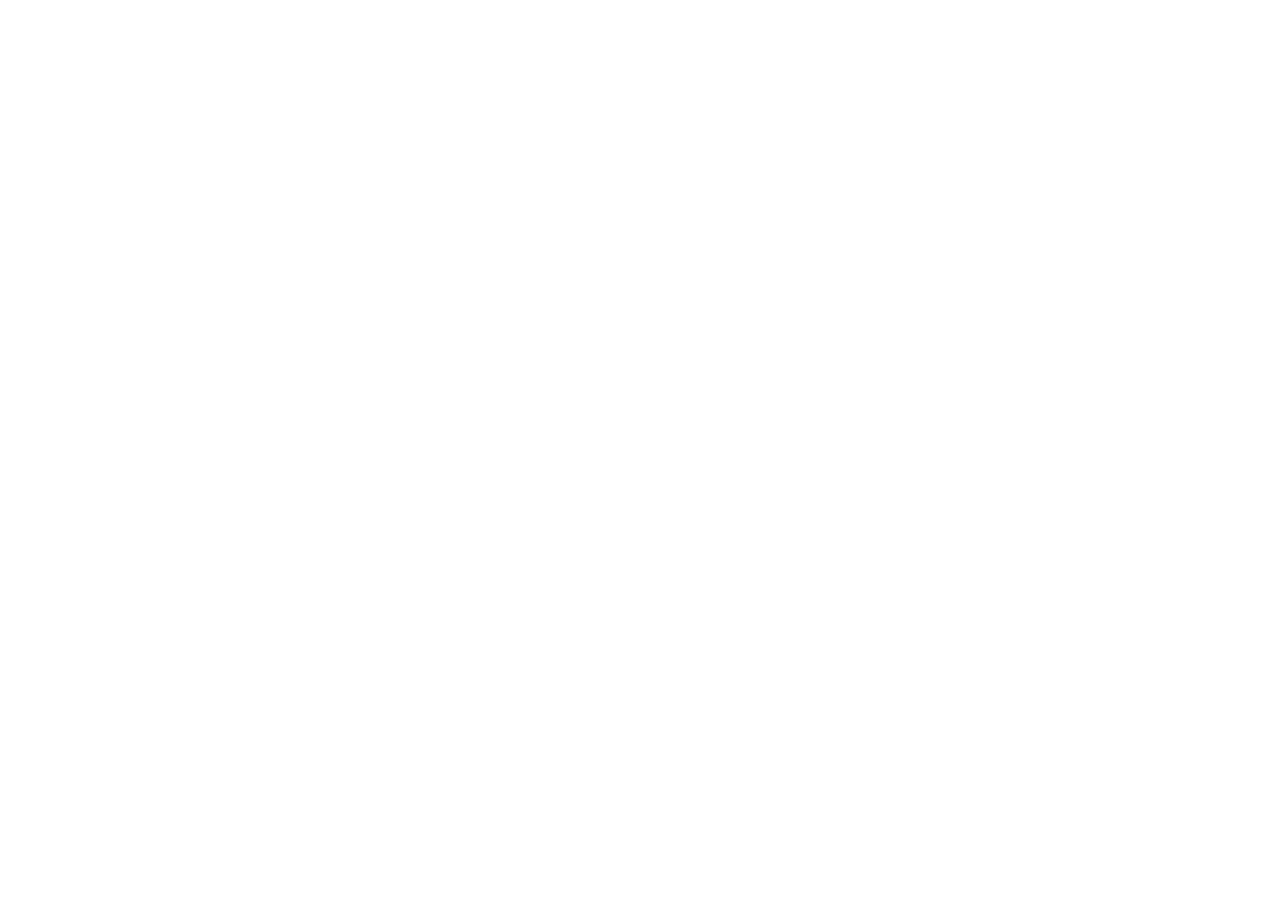
==== Ingenieria-web-E-commerse/index.html @ 10b9cc05 "Carpeta del proyecto" ====
<!DOCTYPE html>
<html lang="es">
<head>
    <meta charset="utf-8">
    <meta http-equiv="X-UA-Compatible" content="IE=edge">
    <meta name="viewport" content="width=device-width, initial-scale=1">
    <title>TiendaOnline</title>
    <!-- Iconos de Bootstrap -->
    <link rel="stylesheet" href="https://cdn.jsdelivr.net/npm/bootstrap-icons@1.9.1/font/bootstrap-icons.css">
    <link rel="stylesheet" href="styles.css"   
</head>
<body>
    
    <script src="app.js"></script>
</html>
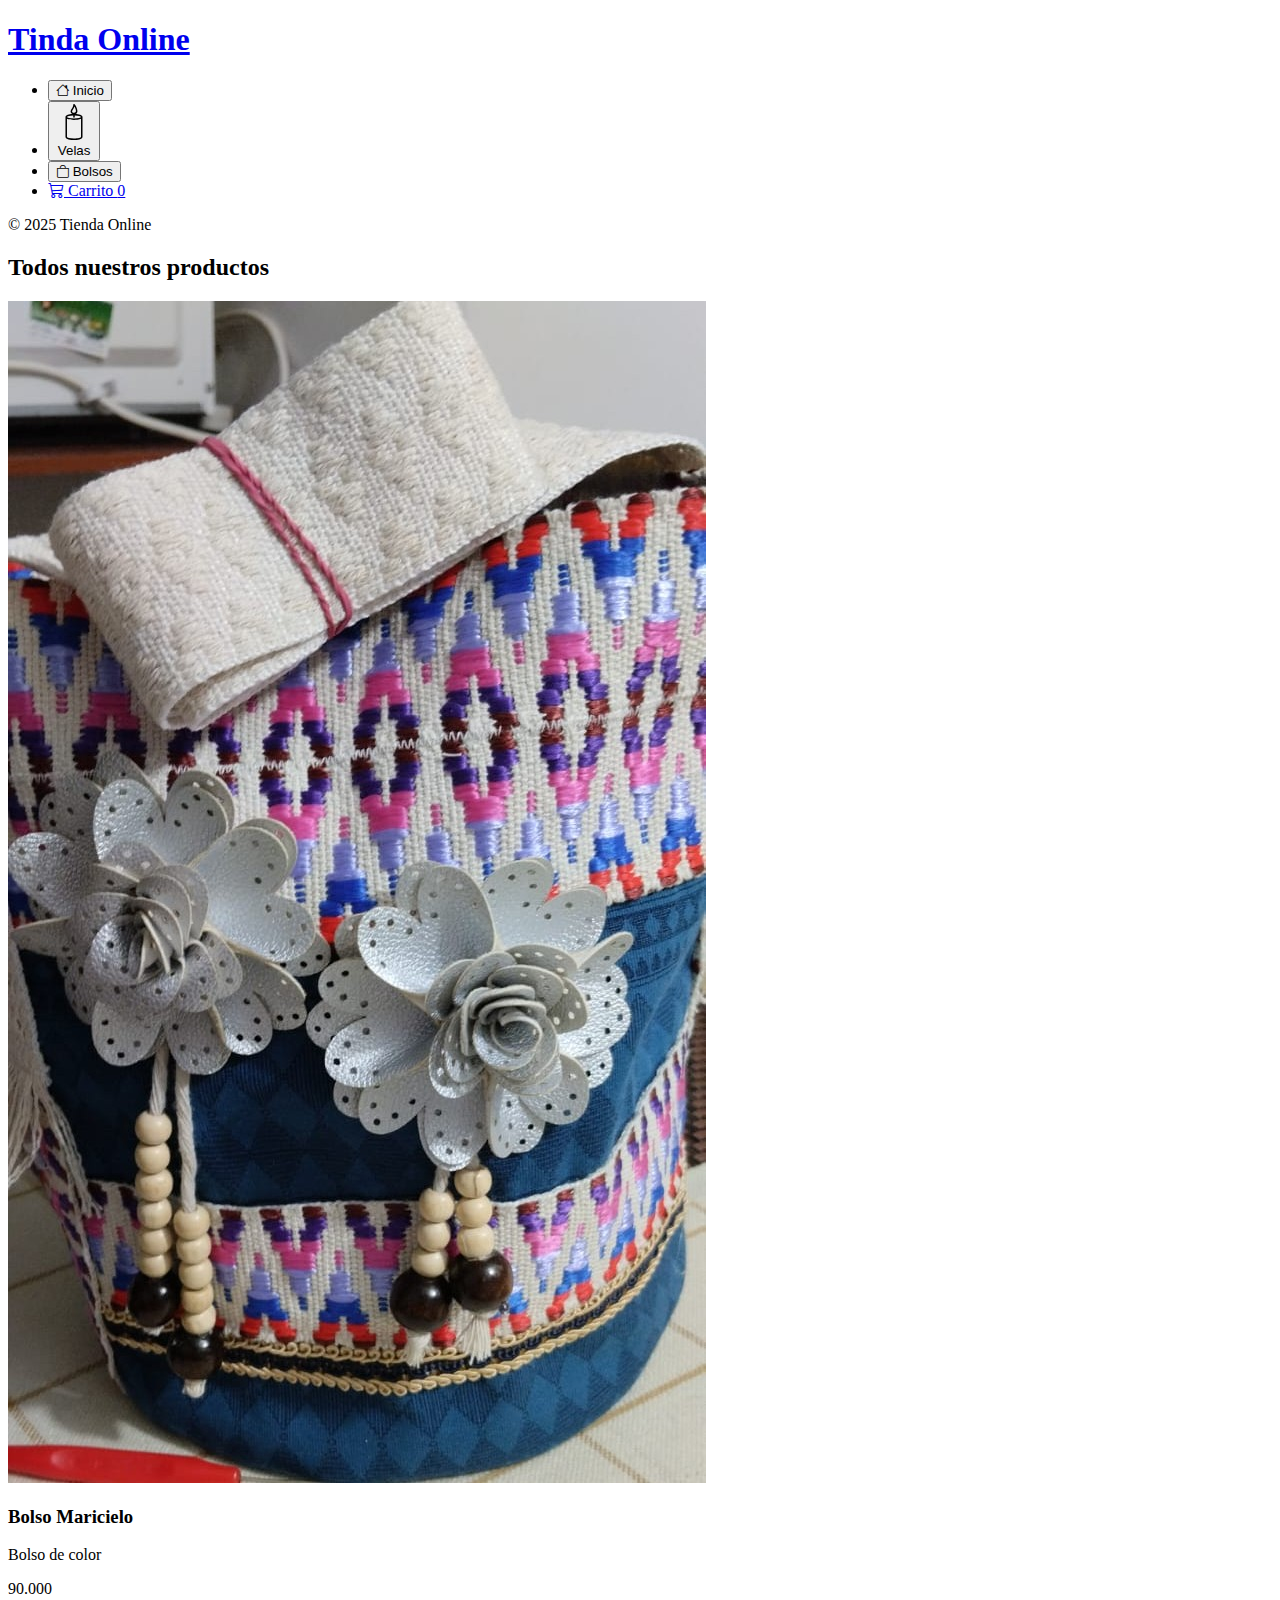
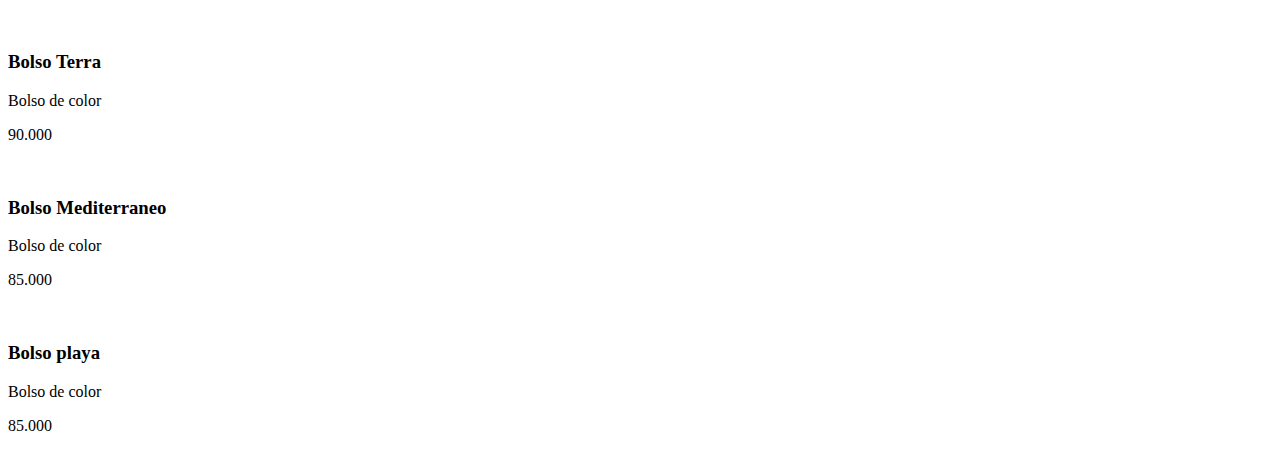
==== commit 0137a89e: "Add files via upload" ====
--- a/Ingenieria-web-E-commerse/index.html
+++ b/Ingenieria-web-E-commerse/index.html
@@ -4,12 +4,74 @@
     <meta charset="utf-8">
     <meta http-equiv="X-UA-Compatible" content="IE=edge">
     <meta name="viewport" content="width=device-width, initial-scale=1">
-    <title>TiendaOnline</title>
+    <title>Tienda Online</title>
     <!-- Iconos de Bootstrap -->
     <link rel="stylesheet" href="https://cdn.jsdelivr.net/npm/bootstrap-icons@1.9.1/font/bootstrap-icons.css">
     <link rel="stylesheet" href="styles.css"   
 </head>
 <body>
-    
-    <script src="app.js"></script>
+    <div class="wrapper">
+        <aside class="sidebar"> 
+            <header class="header">
+                <h1 class="logo"><a href="index.html">Tinda Online</a></h1>
+                <nav class="menu">
+                    <ul>
+                        <li><button class="botton-categorias active"><i class="bi bi-house"></i> Inicio</button></li>
+                        <li><button class="botton-categorias"><img src="Img/vela.svg" class="icon-vela" title="Vela"> Velas</button></li>
+                        <li><button class="botton-categorias"><i class="bi bi-bag"></i> Bolsos</button></li>
+                        <li><a class="botton-carro" href="compras.html"><i class="bi bi-cart3"></i> Carrito <span> 0</span></a></li>
+                    </ul>
+                    <footer class="footer">
+                        <p>© 2025 Tienda Online</p>
+                    </footer>
+            </header>
+        </aside>
+        <main>
+            <h2>Todos nuestros productos</h2>
+            <div class="productos-main">
+                <div class="producto">
+                    <img src="Img/Bolso 1.jpg" alt="">
+                    <div class="producto-info">
+                        <h3 class="producto-titulo">Bolso Maricielo</h3>
+                        <p class="producto-descripcion">Bolso de color</p>
+                        <p class="producto-precio">90.000</p>
+                    </div>
+                </div>
+            </div>
+            <div class="productos-main">
+                <div class="producto">
+                    <img src="Img/Bolso 2.jpg" alt="">
+                    <div class="producto-info">
+                        <h3 class="producto-titulo">Bolso Terra</h3>
+                        <p class="producto-descripcion">Bolso de color</p>
+                        <p class="producto-precio">90.000</p>
+                    </div>
+                </div>
+            </div>
+        </main>
+            </div>
+            <div class="productos-main">
+                <div class="producto">
+                    <img src="Img/Bolso 3.jpg" alt="">
+                    <div class="producto-info">
+                        <h3 class="producto-titulo">Bolso Mediterraneo</h3>
+                        <p class="producto-descripcion">Bolso de color</p>
+                        <p class="producto-precio">85.000</p>
+                    </div>
+                </div>
+            </div>
+            <div class="productos-main">
+                <div class="producto">
+                    <img src="Img/Bolso 4.jpg" alt="">
+                    <div class="producto-info">
+                        <h3 class="producto-titulo">Bolso playa</h3>
+                        <p class="producto-descripcion">Bolso de color</p>
+                        <p class="producto-precio">85.000</p>
+                    </div>
+                </div>
+            </div>
+        </main>
+    </div>
+</body>
+<script src="app.js"></script>
 </html>
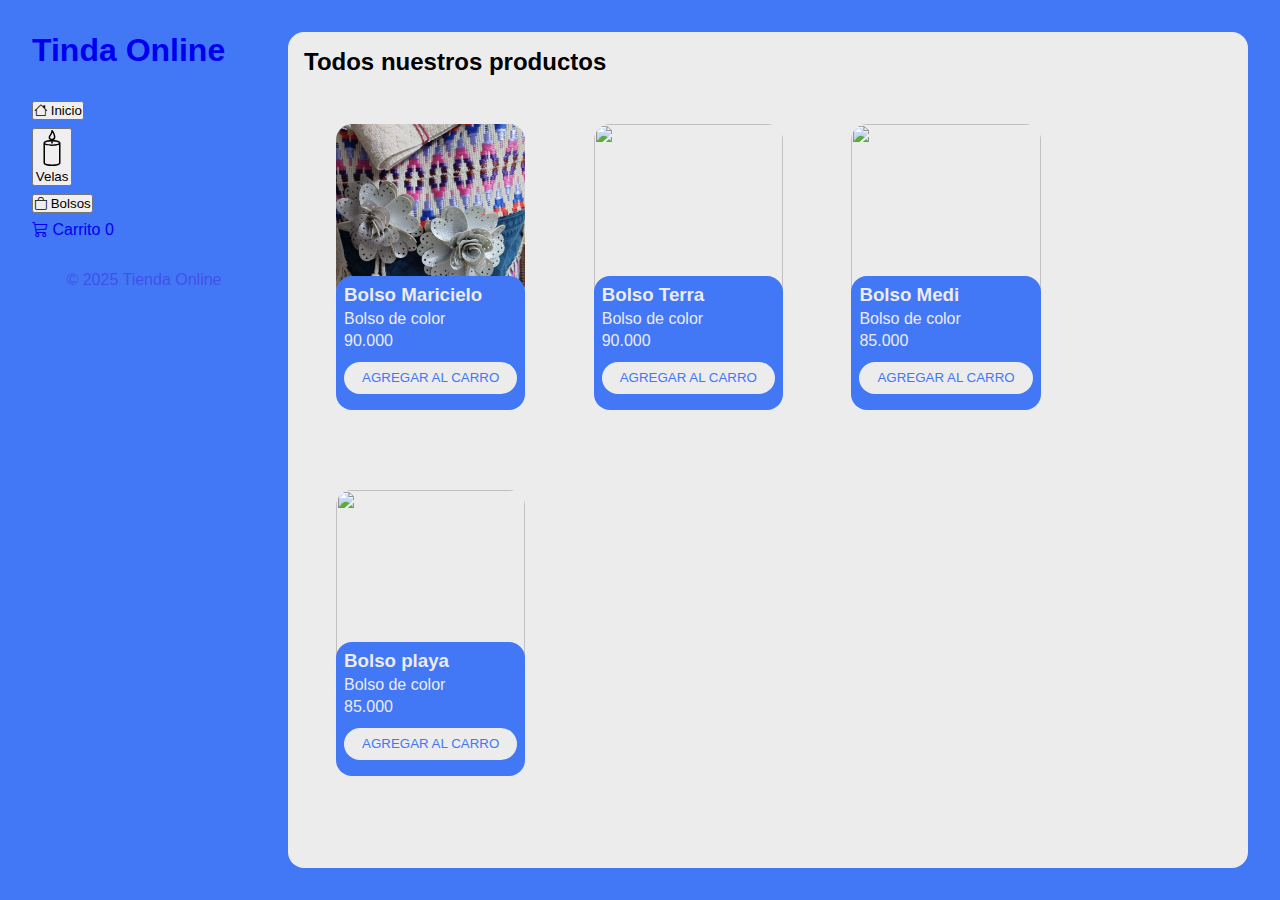
==== commit 6bef150d: "Add files via upload" ====
--- a/Ingenieria-web-E-commerse/index.html
+++ b/Ingenieria-web-E-commerse/index.html
@@ -15,7 +15,7 @@
             <header class="header">
                 <h1 class="logo"><a href="index.html">Tinda Online</a></h1>
                 <nav class="menu">
-                    <ul>
+                    <ul class="menu-list">
                         <li><button class="botton-categorias active"><i class="bi bi-house"></i> Inicio</button></li>
                         <li><button class="botton-categorias"><img src="Img/vela.svg" class="icon-vela" title="Vela"> Velas</button></li>
                         <li><button class="botton-categorias"><i class="bi bi-bag"></i> Bolsos</button></li>
@@ -30,43 +30,45 @@
             <h2>Todos nuestros productos</h2>
             <div class="productos-main">
                 <div class="producto">
-                    <img src="Img/Bolso 1.jpg" alt="">
+                    <img class="producto-img" src="Img/Bolso 1.jpg" alt="">
                     <div class="producto-info">
                         <h3 class="producto-titulo">Bolso Maricielo</h3>
                         <p class="producto-descripcion">Bolso de color</p>
                         <p class="producto-precio">90.000</p>
+                        <button class="botton-agregar-carro">Agregar al carro</button>
                     </div>
                 </div>
             </div>
             <div class="productos-main">
                 <div class="producto">
-                    <img src="Img/Bolso 2.jpg" alt="">
+                    <img class="producto-img" src="Img/Bolso 2.jpg" alt="">
                     <div class="producto-info">
                         <h3 class="producto-titulo">Bolso Terra</h3>
                         <p class="producto-descripcion">Bolso de color</p>
                         <p class="producto-precio">90.000</p>
-                    </div>
-                </div>
-            </div>
-        </main>
-            </div>
-            <div class="productos-main">
-                <div class="producto">
-                    <img src="Img/Bolso 3.jpg" alt="">
-                    <div class="producto-info">
-                        <h3 class="producto-titulo">Bolso Mediterraneo</h3>
-                        <p class="producto-descripcion">Bolso de color</p>
-                        <p class="producto-precio">85.000</p>
+                        <button class="botton-agregar-carro">Agregar al carro</button>
                     </div>
                 </div>
             </div>
             <div class="productos-main">
                 <div class="producto">
-                    <img src="Img/Bolso 4.jpg" alt="">
+                    <img class="producto-img" src="Img/Bolso 3.jpg" alt="">
+                    <div class="producto-info">
+                        <h3 class="producto-titulo">Bolso Medi</h3>
+                        <p class="producto-descripcion">Bolso de color</p>
+                        <p class="producto-precio">85.000</p>
+                        <button class="botton-agregar-carro">Agregar al carro</button>
+                    </div>
+                </div>
+            </div>
+            <div class="productos-main">
+                <div class="producto">
+                    <img class="producto-img" src="Img/Bolso 4.jpg" alt="">
                     <div class="producto-info">
                         <h3 class="producto-titulo">Bolso playa</h3>
                         <p class="producto-descripcion">Bolso de color</p>
                         <p class="producto-precio">85.000</p>
+                        <button class="botton-agregar-carro">Agregar al carro</button> 
                     </div>
                 </div>
             </div>
--- a/Ingenieria-web-E-commerse/styles.css
+++ b/Ingenieria-web-E-commerse/styles.css
@@ -0,0 +1,112 @@
+:root {
+    --clr-main: #4278F5;
+    --clr-main-dark: #413ee4b2;
+    --clr-main-light: #78C5F5;
+    --clr-white: #ececec;
+    --clr-gray: #e2e2e2;
+    --clr-red: #961818;
+}
+
+* {
+    margin: 0;
+    padding: 0;
+    box-sizing: border-box;
+    font-family: 'Tahoma', sans-serif;
+}
+
+h1, h2, h3, h4, h5, h6, p, a, input, textarea {
+    margin: 0;
+}
+
+ul {
+    list-style-type: none;
+}
+
+a {
+    text-decoration: none;
+}
+.wrapper {
+    display: grid;
+    grid-template-columns: 1fr 4fr;
+    background-color: var(--clr-main);
+}
+aside {
+    padding: 2rem;
+    padding-right: 0;
+    color: var(--clr-white);
+    position: sticky;
+    top: 0;
+    height: 100vh;
+    display: flex;
+    flex-direction: column;
+    justify-content: space-between;
+}
+.menu-list {
+    display: flex;
+    flex-direction: column;
+    gap: .5rem;
+}
+.logo {
+    font-size: 2rem;
+    font-weight: 700;
+    margin-bottom: 2rem;
+    color: var(--clr-gray)
+}
+.footer {
+    font-size: 1rem;
+    text-align: center;
+    margin-top: 2rem;
+    color: var(--clr-main-dark);
+}
+main {
+    padding: 1rem;
+    border-radius: 1rem;
+    background-color: var(--clr-white);
+    margin-left: 0;
+    margin: 2rem;
+}
+.productos-main {
+    display: grid inline-block;
+    grid-template-columns: repeat(4, 2fr);
+    display: inline-block;
+    gap: 1rem;
+    padding: 2rem;
+    align-items: auto;
+}
+.producto-img {
+    width: 100%;
+    height: 180px;
+    object-fit: cover;
+    border-radius: 1rem;
+    margin-top: 1rem;
+}
+.producto-info {
+    background-color: var(--clr-main);
+    color: var(--clr-white);
+    padding: .5rem;
+    border-radius: 1rem;
+    margin-top: -2rem;
+    position: relative;
+    display: flex;
+    flex-direction: column;
+    gap: .25rem;
+}
+.botton-agregar-carro {
+    display: flex;
+    border: 2px solid var(--clr-white);
+    margin: 0.5rem 0;
+    padding: 0.4rem 1rem;
+    border-radius: 1rem;
+    background-color: var(--clr-white);
+    color: var(--clr-main);
+    text-align: center;
+    text-transform: uppercase;
+    justify-content: space-between;
+    align-items: center;
+    cursor: pointer;
+    transition: background-color 0.3s, color 0.3s;
+}
+.botton-agregar-carro:hover {
+    background-color: var(--clr-main-dark);
+    color: var(--clr-white);
+}
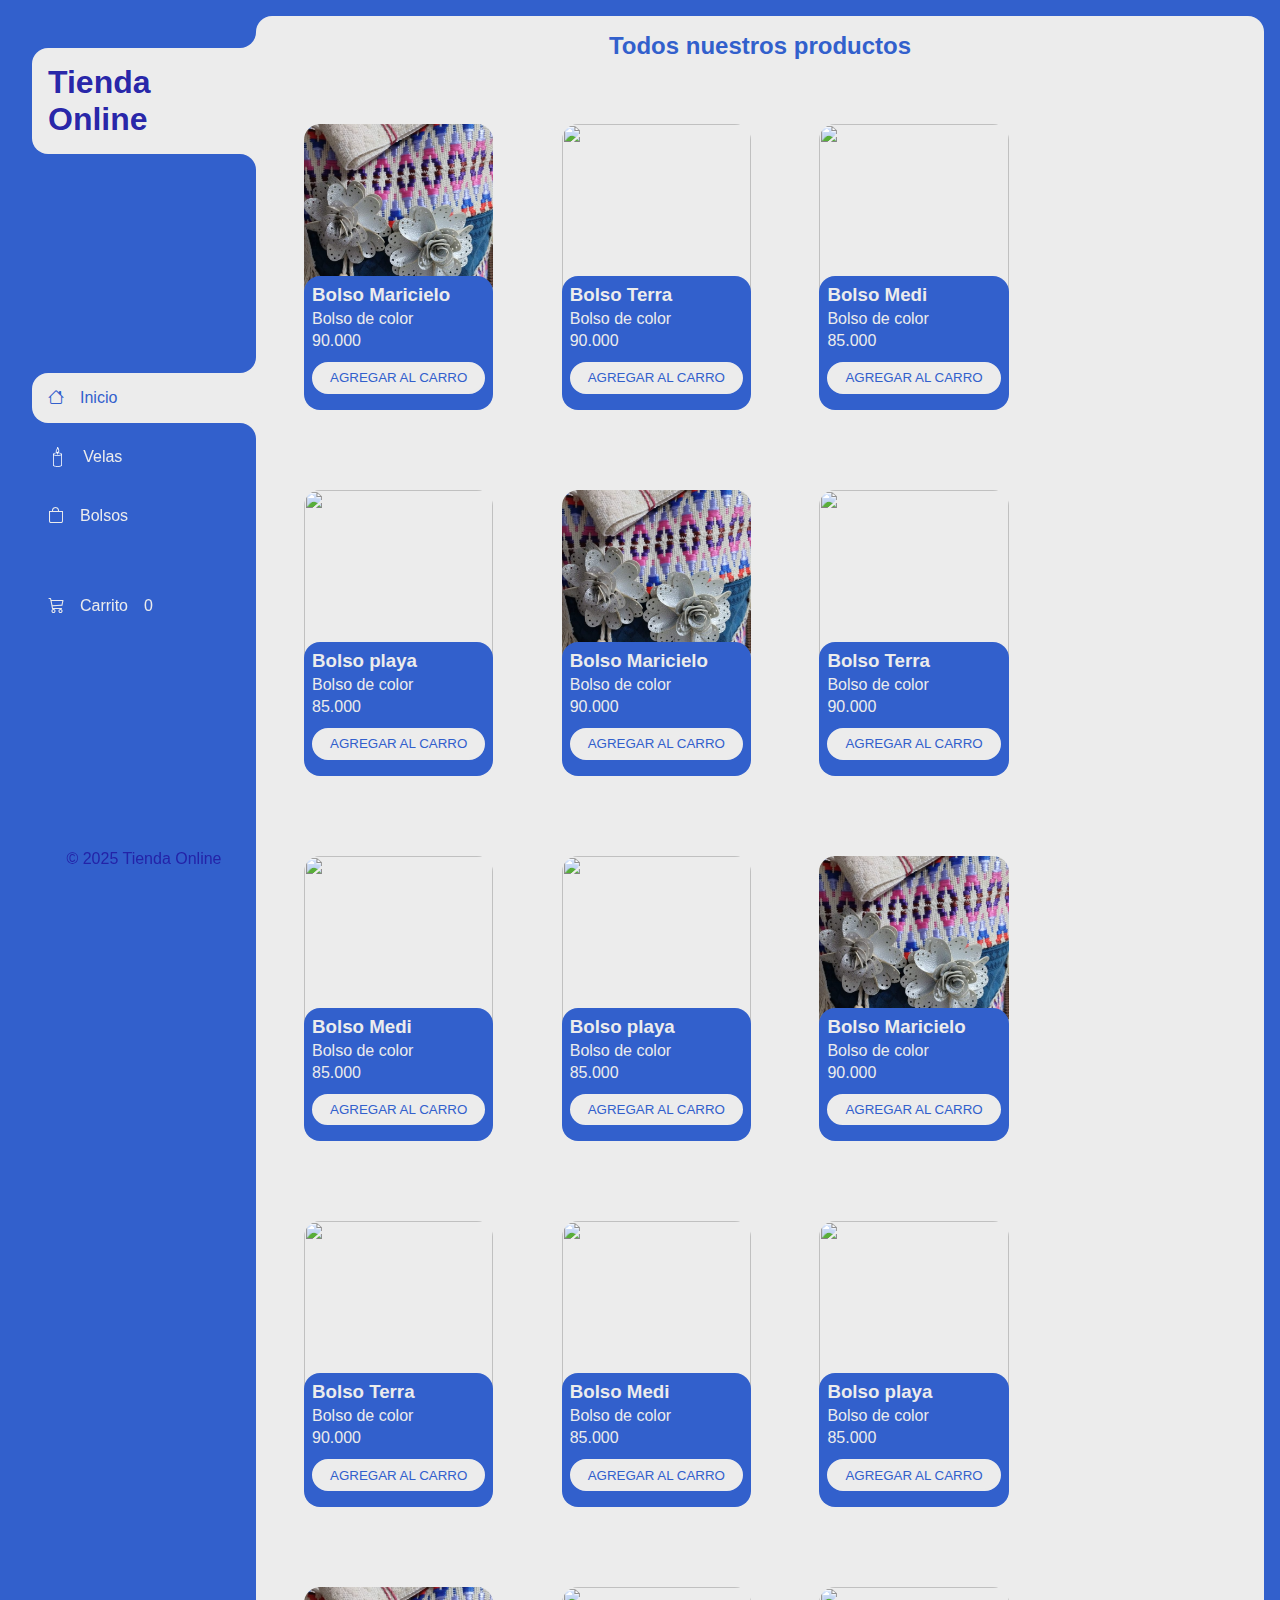
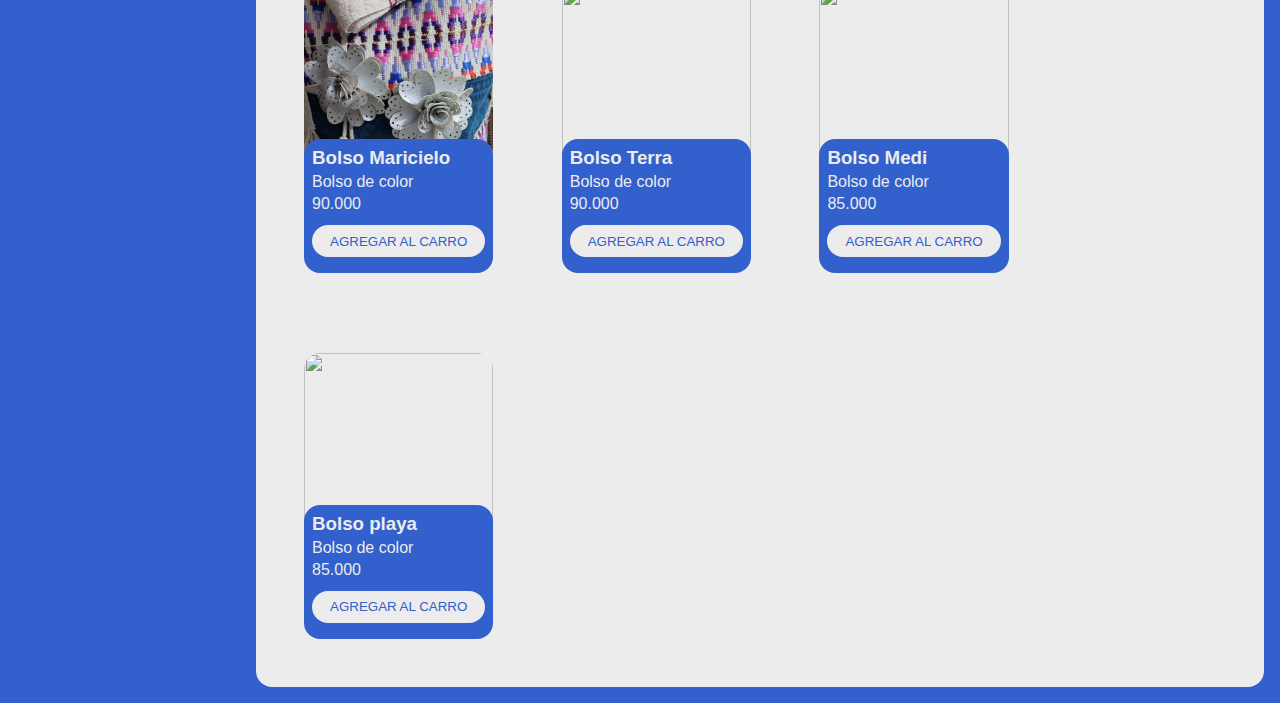
==== commit db7af118: "se realizaron cambios y ajustes en la estructura css "styles.css"" ====
--- a/Ingenieria-web-E-commerse/index.html
+++ b/Ingenieria-web-E-commerse/index.html
@@ -7,71 +7,205 @@
     <title>Tienda Online</title>
     <!-- Iconos de Bootstrap -->
     <link rel="stylesheet" href="https://cdn.jsdelivr.net/npm/bootstrap-icons@1.9.1/font/bootstrap-icons.css">
-    <link rel="stylesheet" href="styles.css"   
+    <link rel="stylesheet" href="styles.css">
 </head>
 <body>
     <div class="wrapper">
         <aside class="sidebar"> 
             <header class="header">
-                <h1 class="logo"><a href="index.html">Tinda Online</a></h1>
-                <nav class="menu">
-                    <ul class="menu-list">
-                        <li><button class="botton-categorias active"><i class="bi bi-house"></i> Inicio</button></li>
-                        <li><button class="botton-categorias"><img src="Img/vela.svg" class="icon-vela" title="Vela"> Velas</button></li>
-                        <li><button class="botton-categorias"><i class="bi bi-bag"></i> Bolsos</button></li>
-                        <li><a class="botton-carro" href="compras.html"><i class="bi bi-cart3"></i> Carrito <span> 0</span></a></li>
-                    </ul>
-                    <footer class="footer">
-                        <p>© 2025 Tienda Online</p>
-                    </footer>
+                <h1 class="logo"><a href="index.html">Tienda Online</a></h1>
             </header>
+            <nav class="menu">
+                <ul class="menu-list">
+                    <li><button class="boton-menu boton-categorias active"><i class="bi bi-house"></i> Inicio</button></li>
+                    <li><button class="boton-menu boton-categorias vela"><img src="Img/vela.svg" class="icon-vela" title="Vela"> Velas</button></li>
+                    <li><button class="boton-menu boton-categorias"><i class="bi bi-bag"></i> Bolsos</button></li>
+                    <li><a class="boton-menu boton-carro" href="compras.html"><i class="bi bi-cart3"></i> Carrito <span> 0</span></a></li>
+                </ul>
+            </nav>
+            <footer class="footer">
+                <p>© 2025 Tienda Online</p>
+            </footer>
         </aside>
         <main>
-            <h2>Todos nuestros productos</h2>
-            <div class="productos-main">
-                <div class="producto">
-                    <img class="producto-img" src="Img/Bolso 1.jpg" alt="">
-                    <div class="producto-info">
-                        <h3 class="producto-titulo">Bolso Maricielo</h3>
-                        <p class="producto-descripcion">Bolso de color</p>
-                        <p class="producto-precio">90.000</p>
-                        <button class="botton-agregar-carro">Agregar al carro</button>
-                    </div>
-                </div>
-            </div>
-            <div class="productos-main">
-                <div class="producto">
-                    <img class="producto-img" src="Img/Bolso 2.jpg" alt="">
-                    <div class="producto-info">
-                        <h3 class="producto-titulo">Bolso Terra</h3>
-                        <p class="producto-descripcion">Bolso de color</p>
-                        <p class="producto-precio">90.000</p>
-                        <button class="botton-agregar-carro">Agregar al carro</button>
-                    </div>
-                </div>
-            </div>
-            <div class="productos-main">
-                <div class="producto">
-                    <img class="producto-img" src="Img/Bolso 3.jpg" alt="">
-                    <div class="producto-info">
-                        <h3 class="producto-titulo">Bolso Medi</h3>
-                        <p class="producto-descripcion">Bolso de color</p>
-                        <p class="producto-precio">85.000</p>
-                        <button class="botton-agregar-carro">Agregar al carro</button>
-                    </div>
-                </div>
-            </div>
-            <div class="productos-main">
-                <div class="producto">
-                    <img class="producto-img" src="Img/Bolso 4.jpg" alt="">
-                    <div class="producto-info">
-                        <h3 class="producto-titulo">Bolso playa</h3>
-                        <p class="producto-descripcion">Bolso de color</p>
-                        <p class="producto-precio">85.000</p>
-                        <button class="botton-agregar-carro">Agregar al carro</button> 
-                    </div>
-                </div>
-            </div>
+            <h2 class="titulo-main">Todos nuestros productos</h2>
+            <div class="productos-main">
+                <div class="producto">
+                    <img class="producto-img" src="Img/Bolso 1.jpg" alt="imagen de bolso">
+                    <div class="producto-info">
+                        <h3 class="producto-titulo">Bolso Maricielo</h3>
+                        <p class="producto-descripcion">Bolso de color</p>
+                        <p class="producto-precio">90.000</p>
+                        <button class="boton-agregar-carro">Agregar al carro</button>
+                    </div>
+                </div>
+            </div>
+            <div class="productos-main">
+                <div class="producto">
+                    <img class="producto-img" src="Img/Bolso 2.jpg" alt="">
+                    <div class="producto-info">
+                        <h3 class="producto-titulo">Bolso Terra</h3>
+                        <p class="producto-descripcion">Bolso de color</p>
+                        <p class="producto-precio">90.000</p>
+                        <button class="boton-agregar-carro">Agregar al carro</button>
+                    </div>
+                </div>
+            </div>
+            <div class="productos-main">
+                <div class="producto">
+                    <img class="producto-img" src="Img/Bolso 3.jpg" alt="">
+                    <div class="producto-info">
+                        <h3 class="producto-titulo">Bolso Medi</h3>
+                        <p class="producto-descripcion">Bolso de color</p>
+                        <p class="producto-precio">85.000</p>
+                        <button class="boton-agregar-carro">Agregar al carro</button>
+                    </div>
+                </div>
+            </div>
+            <div class="productos-main">
+                <div class="producto">
+                    <img class="producto-img" src="Img/Bolso 4.jpg" alt="">
+                    <div class="producto-info">
+                        <h3 class="producto-titulo">Bolso playa</h3>
+                        <p class="producto-descripcion">Bolso de color</p>
+                        <p class="producto-precio">85.000</p>
+                        <button class="boton-agregar-carro">Agregar al carro</button> 
+                    </div>
+                </div>
+            </div>
+            <div class="productos-main">
+                <div class="producto">
+                    <img class="producto-img" src="Img/Bolso 1.jpg" alt="imagen de bolso">
+                    <div class="producto-info">
+                        <h3 class="producto-titulo">Bolso Maricielo</h3>
+                        <p class="producto-descripcion">Bolso de color</p>
+                        <p class="producto-precio">90.000</p>
+                        <button class="boton-agregar-carro">Agregar al carro</button>
+                    </div>
+                </div>
+            </div>
+            <div class="productos-main">
+                <div class="producto">
+                    <img class="producto-img" src="Img/Bolso 2.jpg" alt="">
+                    <div class="producto-info">
+                        <h3 class="producto-titulo">Bolso Terra</h3>
+                        <p class="producto-descripcion">Bolso de color</p>
+                        <p class="producto-precio">90.000</p>
+                        <button class="boton-agregar-carro">Agregar al carro</button>
+                    </div>
+                </div>
+            </div>
+            <div class="productos-main">
+                <div class="producto">
+                    <img class="producto-img" src="Img/Bolso 3.jpg" alt="">
+                    <div class="producto-info">
+                        <h3 class="producto-titulo">Bolso Medi</h3>
+                        <p class="producto-descripcion">Bolso de color</p>
+                        <p class="producto-precio">85.000</p>
+                        <button class="boton-agregar-carro">Agregar al carro</button>
+                    </div>
+                </div>
+            </div>
+            <div class="productos-main">
+                <div class="producto">
+                    <img class="producto-img" src="Img/Bolso 4.jpg" alt="">
+                    <div class="producto-info">
+                        <h3 class="producto-titulo">Bolso playa</h3>
+                        <p class="producto-descripcion">Bolso de color</p>
+                        <p class="producto-precio">85.000</p>
+                        <button class="boton-agregar-carro">Agregar al carro</button> 
+                    </div>
+                </div>
+            </div>
+            <div class="productos-main">
+                <div class="producto">
+                    <img class="producto-img" src="Img/Bolso 1.jpg" alt="imagen de bolso">
+                    <div class="producto-info">
+                        <h3 class="producto-titulo">Bolso Maricielo</h3>
+                        <p class="producto-descripcion">Bolso de color</p>
+                        <p class="producto-precio">90.000</p>
+                        <button class="boton-agregar-carro">Agregar al carro</button>
+                    </div>
+                </div>
+            </div>
+            <div class="productos-main">
+                <div class="producto">
+                    <img class="producto-img" src="Img/Bolso 2.jpg" alt="">
+                    <div class="producto-info">
+                        <h3 class="producto-titulo">Bolso Terra</h3>
+                        <p class="producto-descripcion">Bolso de color</p>
+                        <p class="producto-precio">90.000</p>
+                        <button class="boton-agregar-carro">Agregar al carro</button>
+                    </div>
+                </div>
+            </div>
+            <div class="productos-main">
+                <div class="producto">
+                    <img class="producto-img" src="Img/Bolso 3.jpg" alt="">
+                    <div class="producto-info">
+                        <h3 class="producto-titulo">Bolso Medi</h3>
+                        <p class="producto-descripcion">Bolso de color</p>
+                        <p class="producto-precio">85.000</p>
+                        <button class="boton-agregar-carro">Agregar al carro</button>
+                    </div>
+                </div>
+            </div>
+            <div class="productos-main">
+                <div class="producto">
+                    <img class="producto-img" src="Img/Bolso 4.jpg" alt="">
+                    <div class="producto-info">
+                        <h3 class="producto-titulo">Bolso playa</h3>
+                        <p class="producto-descripcion">Bolso de color</p>
+                        <p class="producto-precio">85.000</p>
+                        <button class="boton-agregar-carro">Agregar al carro</button> 
+                    </div>
+                </div>
+            </div>
+            <div class="productos-main">
+                <div class="producto">
+                    <img class="producto-img" src="Img/Bolso 1.jpg" alt="imagen de bolso">
+                    <div class="producto-info">
+                        <h3 class="producto-titulo">Bolso Maricielo</h3>
+                        <p class="producto-descripcion">Bolso de color</p>
+                        <p class="producto-precio">90.000</p>
+                        <button class="boton-agregar-carro">Agregar al carro</button>
+                    </div>
+                </div>
+            </div>
+            <div class="productos-main">
+                <div class="producto">
+                    <img class="producto-img" src="Img/Bolso 2.jpg" alt="">
+                    <div class="producto-info">
+                        <h3 class="producto-titulo">Bolso Terra</h3>
+                        <p class="producto-descripcion">Bolso de color</p>
+                        <p class="producto-precio">90.000</p>
+                        <button class="boton-agregar-carro">Agregar al carro</button>
+                    </div>
+                </div>
+            </div>
+            <div class="productos-main">
+                <div class="producto">
+                    <img class="producto-img" src="Img/Bolso 3.jpg" alt="">
+                    <div class="producto-info">
+                        <h3 class="producto-titulo">Bolso Medi</h3>
+                        <p class="producto-descripcion">Bolso de color</p>
+                        <p class="producto-precio">85.000</p>
+                        <button class="boton-agregar-carro">Agregar al carro</button>
+                    </div>
+                </div>
+            </div>
+            <div class="productos-main">
+                <div class="producto">
+                    <img class="producto-img" src="Img/Bolso 4.jpg" alt="">
+                    <div class="producto-info">
+                        <h3 class="producto-titulo">Bolso playa</h3>
+                        <p class="producto-descripcion">Bolso de color</p>
+                        <p class="producto-precio">85.000</p>
+                        <button class="boton-agregar-carro">Agregar al carro</button> 
+                    </div>
+                </div>
+            </div>
+
         </main>
     </div>
 </body>
--- a/Ingenieria-web-E-commerse/styles.css
+++ b/Ingenieria-web-E-commerse/styles.css
@@ -1,6 +1,6 @@
 :root {
-    --clr-main: #4278F5;
-    --clr-main-dark: #413ee4b2;
+    --clr-main: #3260cc;
+    --clr-main-dark: #2321a7f8;
     --clr-main-light: #78C5F5;
     --clr-white: #ececec;
     --clr-gray: #e2e2e2;
@@ -25,6 +25,19 @@
 a {
     text-decoration: none;
 }
+.icon-vela {
+    width: 1.2rem;
+    height: 1.2rem;
+    vertical-align: -0.125em;
+    fill: currentColor;
+    filter: brightness(0) saturate(100%) invert(100%);
+}
+h2 {
+    font-size: 1.5rem;
+    text-align: center;
+    margin-bottom: 1rem;
+    color: var(--clr-main);
+}
 .wrapper {
     display: grid;
     grid-template-columns: 1fr 4fr;
@@ -46,13 +59,68 @@
     flex-direction: column;
     gap: .5rem;
 }
+.boton-menu {
+    background-color: transparent;
+    border: none;
+    color: var(--clr-white);
+    font-size: 1rem;
+    cursor: pointer;
+    display: flex;
+    align-items: center;
+    gap: 1rem;
+    padding: 1rem;
+    font-weight: 500;
+}
+.boton-menu.active, .logo{
+    background-color: var(--clr-white);
+    color: var(--clr-main);
+    width: 100%;
+    border-radius: 1rem 0 0 1rem;
+    position: relative;
+}
+.boton-menu.active::before, .logo::before {
+    content: '';
+    position: absolute;
+    width: 1rem;
+    height: 2rem;
+    bottom: 100%;
+    right: 0;
+    background-color: transparent;
+    border-bottom-right-radius: 1rem;
+    box-shadow: 0 1rem 0 var(--clr-white);
+}
+.boton-menu.active::after, .logo::after {
+    content: '';
+    position: absolute;
+    width: 1rem;
+    height: 2rem;
+    top: 100%;
+    right: 0;
+    background-color: transparent;
+    border-top-right-radius: 1rem;
+    box-shadow: 0 -1rem 0 var(--clr-white);
+}
+.boton-menu:hover {
+    color: var(--clr-main-light);
+}
+.boton-carro {
+    margin-top: 2rem;
+}
 .logo {
+    padding: 1rem;
+    margin-top: 1rem;
     font-size: 2rem;
     font-weight: 700;
     margin-bottom: 2rem;
-    color: var(--clr-gray)
-}
-.footer {
+    color: var(--clr-main-dark);
+}
+.logo a:link, .logo a:visited, .logo a:active {
+    color: var(--clr-main-dark);
+}
+.logo a:hover {
+    color: var(--clr-main-light);
+}
+footer {
     font-size: 1rem;
     text-align: center;
     margin-top: 2rem;
@@ -62,11 +130,13 @@
     padding: 1rem;
     border-radius: 1rem;
     background-color: var(--clr-white);
-    margin-left: 0;
-    margin: 2rem;
+    margin: 1rem 1rem 1rem 0;
+}
+.titulo-main{
+    color: var(--clr-main);
 }
 .productos-main {
-    display: grid inline-block;
+    display: grid;
     grid-template-columns: repeat(4, 2fr);
     display: inline-block;
     gap: 1rem;
@@ -91,7 +161,7 @@
     flex-direction: column;
     gap: .25rem;
 }
-.botton-agregar-carro {
+.boton-agregar-carro {
     display: flex;
     border: 2px solid var(--clr-white);
     margin: 0.5rem 0;
@@ -106,7 +176,114 @@
     cursor: pointer;
     transition: background-color 0.3s, color 0.3s;
 }
-.botton-agregar-carro:hover {
-    background-color: var(--clr-main-dark);
-    color: var(--clr-white);
-}
+.boton-agregar-carro:hover {
+    background-color: var(--clr-main);
+    color: var(--clr-white);
+}
+
+/*  Carro */
+
+.carro{
+    display: flex;
+    flex-direction: column;
+    gap: 1rem;
+}
+.imagen-carro {
+    width: 6rem;
+    height: 6rem;
+    border-radius: 1rem;
+}
+.carro-vacio {
+    display:none;
+    justify-content: center;
+    align-items: center;
+    height: 100%;
+    font-size: 2rem;
+    color: var(--clr-main);
+}
+.carro-productos {
+    display: flex;
+    flex-direction: column;
+    gap: 1rem;
+}
+.carro-producto {
+    display: flex;
+    align-items: center;
+    justify-content: space-between;
+    color: var(--clr-main);
+    border-radius: 1rem;
+    background-color: var(--clr-gray);
+    padding: 0.5rem;
+    padding-right: 0.5rem;
+}
+.carro-producto small {
+    font-size: small;
+}
+.boton-eliminar {
+    background-color: transparent;
+    color: var(--clr-red);
+    border: none;
+    padding: 0.5rem;
+    border-radius: 1rem;
+    cursor: pointer;
+}
+.carro-acciones {
+    display: flex;
+    justify-content: space-between;
+    gap: 2rem;
+}
+.boton-vaciar {
+    display: flex;
+    border: none;
+    margin: 1rem;
+    padding: 1rem;
+    border-radius: 1rem;
+    background-color: var(--clr-gray);
+    color: var(--clr-main);
+    text-align: center;
+    text-transform: uppercase;
+    justify-content: space-between;
+    align-items: center;
+    cursor: pointer;
+    transition: background-color 0.3s, color 0.3s;
+}
+.boton-vaciar:hover {
+    background-color: var(--clr-red);
+    color: var(--clr-white);
+}
+.carro-acciones-izquierda {
+    display: flex;
+    justify-items: center;
+    gap: 1rem;
+    background-color: var(--clr-gray);
+    border-radius: 1rem;
+}
+.carro-acciones-total {
+    display: flex;
+    color: var(--clr-main);
+    text-align: center;
+    align-items: center;
+    padding-left: 1rem;
+    justify-content: space-between;
+    background-color: var(--clr-gray);
+    border-radius: 1rem;
+}
+.boton-comprar {
+    display: flex;
+    border: none;
+    height: 100%;
+    padding: 1rem 1rem 1rem 1rem;
+    border-radius: 0rem 1rem 1rem 0rem;
+    background-color: var(--clr-main);
+    color: var(--clr-white);
+    text-align: center;
+    text-transform: uppercase;
+    justify-content: space-between;
+    align-items: center;
+    cursor: pointer;
+    transition: background-color 0.3s, color 0.3s;
+}
+.boton-comprar:hover {
+    background-color: var(--clr-main-light);
+    color: var(--clr-main);
+}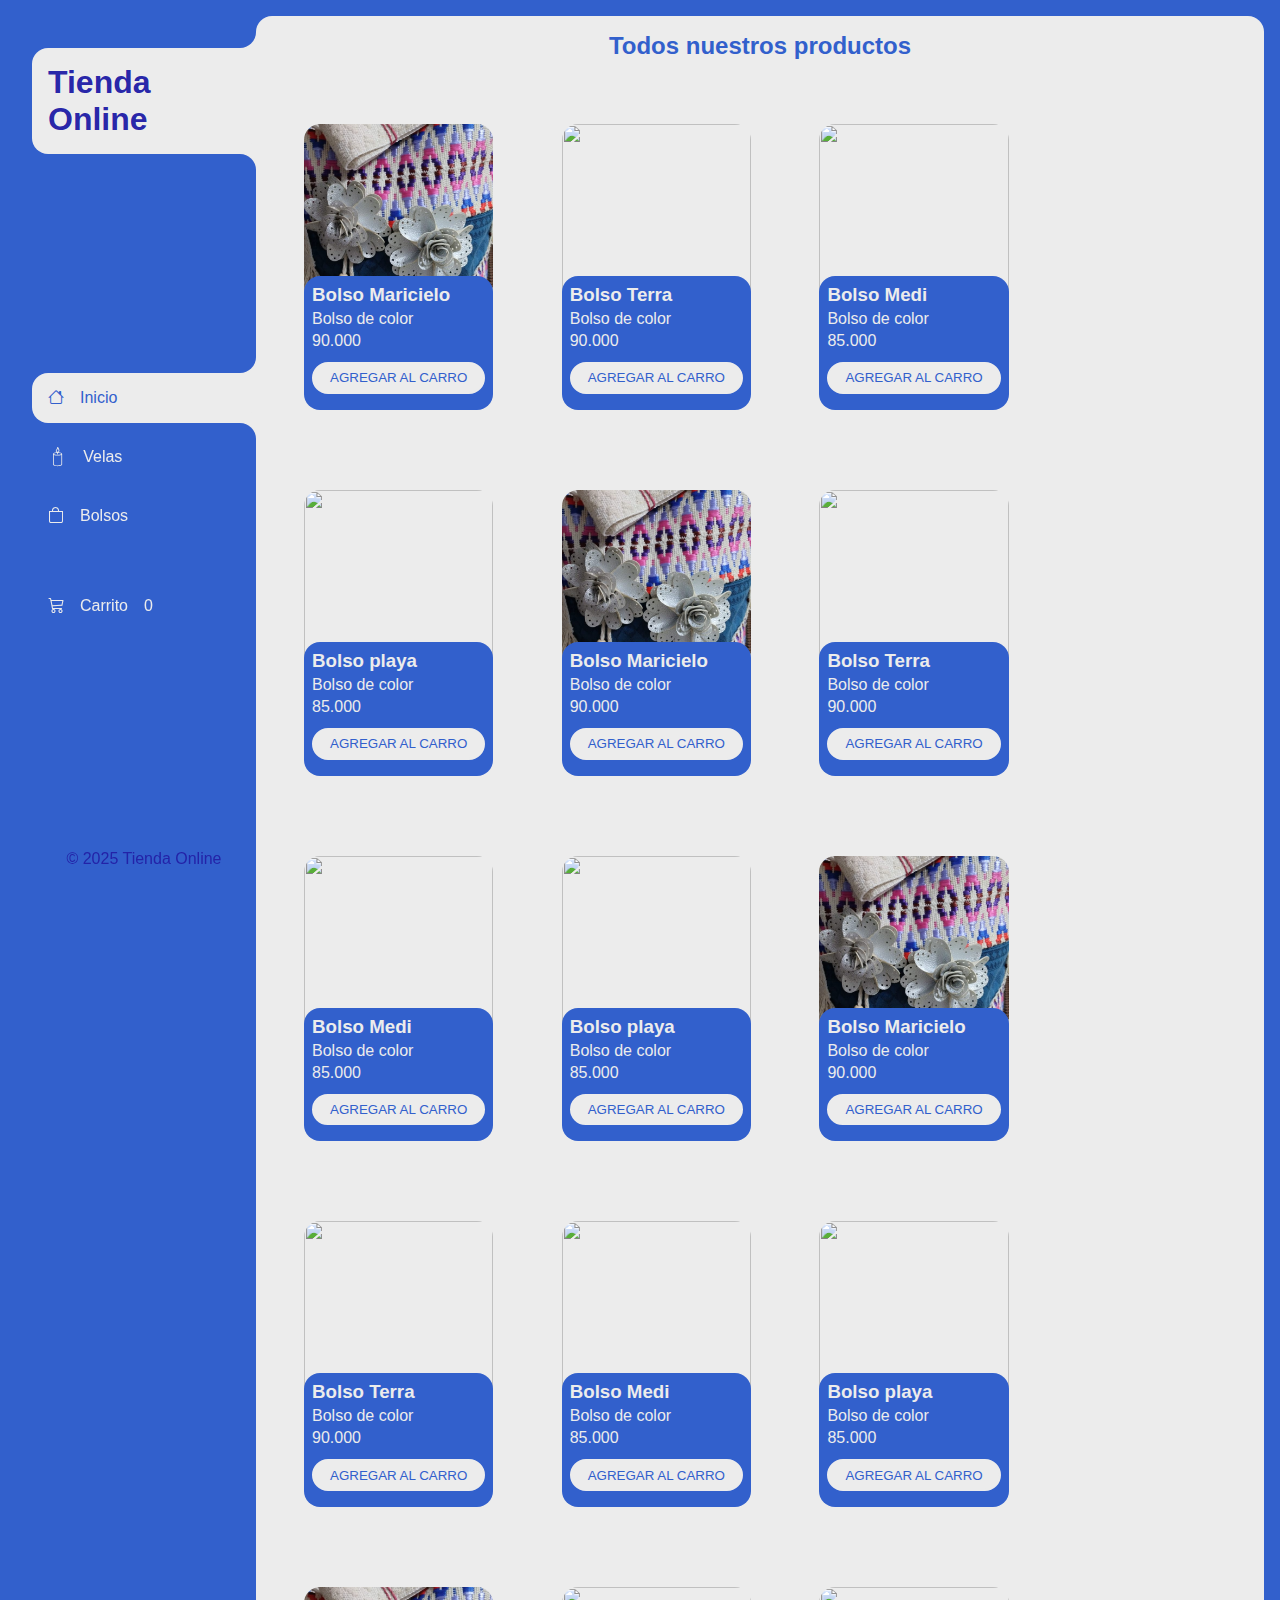
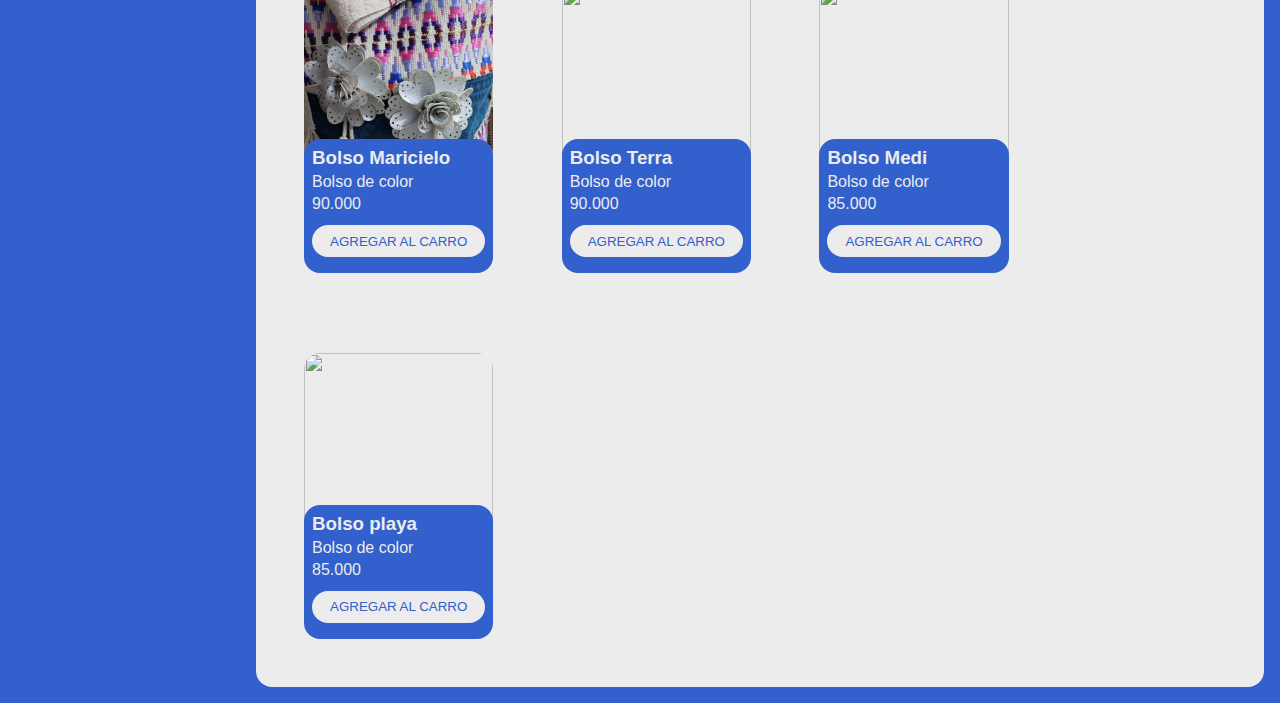
==== commit d70ba303: "Eliminación del archivo SVG de la vela y reemplazo por un SVG inline en el HTML, además de actualiza" ====
--- a/Ingenieria-web-E-commerse/index.html
+++ b/Ingenieria-web-E-commerse/index.html
@@ -18,7 +18,24 @@
             <nav class="menu">
                 <ul class="menu-list">
                     <li><button class="boton-menu boton-categorias active"><i class="bi bi-house"></i> Inicio</button></li>
-                    <li><button class="boton-menu boton-categorias vela"><img src="Img/vela.svg" class="icon-vela" title="Vela"> Velas</button></li>
+                    <!--svg de vela--> 
+                    <li><button class="boton-menu boton-categorias"> <svg class="vela-icon" viewBox="0 0 299.416 299.416">
+                        <g>
+                          <path fill="currentColor" d="M220.537,107.712c-0.053-16.681-31.774-23.089-57.458-24.625c7.573-3.76,12.974-10.697,14.616-19.541
+                          c3.495-18.853-15.357-56.24-22.877-61.906c-2.383-1.801-5.243-2.118-7.626-0.953c-1.165,0.583-3.866,2.436-3.866,6.884
+                          c0,12.657-6.567,22.877-12.339,31.88c-4.978,7.732-9.638,15.04-9.638,22.983c0,8.897,5.878,16.628,14.51,20.706
+                          c-25.737,1.589-56.981,7.996-56.981,24.572v166.602c0,19.806,44.484,25.102,70.803,25.102s70.803-5.296,70.803-25.102
+                          L220.537,107.712L220.537,107.712z M141.42,46.176c4.395-6.831,9.532-14.828,12.339-24.519
+                          c6.143,11.703,13.398,30.185,11.65,39.559c-1.006,5.402-5.349,11.65-14.351,12.286c-0.424-0.106-0.9-0.159-1.324-0.159
+                          c-0.477,0-0.953,0.053-1.43,0.159c-7.996-0.477-14.563-5.402-14.563-11.174C133.741,58.092,137.289,52.584,141.42,46.176z
+                           M143.432,95.214v12.498c0,3.442,2.807,6.249,6.249,6.249s6.249-2.807,6.249-6.249V95.214c31.244,0.9,50.468,8.42,52.109,12.498
+                          c-1.695,4.342-23.407,12.604-58.305,12.604c-35.163,0-56.981-8.367-58.358-12.445v-0.053
+                          C92.647,103.74,111.923,96.115,143.432,95.214z M149.681,286.918c-35.269,0-57.087-8.42-58.358-12.604V123.017
+                          c15.146,7.467,40.777,9.797,58.358,9.797c17.529,0,43.213-2.33,58.358-9.797v151.192
+                          C206.769,278.498,184.95,286.918,149.681,286.918z"/>
+                        </g>
+                      </svg> Velas</button></li>
+                      
                     <li><button class="boton-menu boton-categorias"><i class="bi bi-bag"></i> Bolsos</button></li>
                     <li><a class="boton-menu boton-carro" href="compras.html"><i class="bi bi-cart3"></i> Carrito <span> 0</span></a></li>
                 </ul>
--- a/Ingenieria-web-E-commerse/styles.css
+++ b/Ingenieria-web-E-commerse/styles.css
@@ -25,12 +25,11 @@
 a {
     text-decoration: none;
 }
-.icon-vela {
+.vela-icon {
     width: 1.2rem;
     height: 1.2rem;
     vertical-align: -0.125em;
-    fill: currentColor;
-    filter: brightness(0) saturate(100%) invert(100%);
+    color: currentColor;
 }
 h2 {
     font-size: 1.5rem;
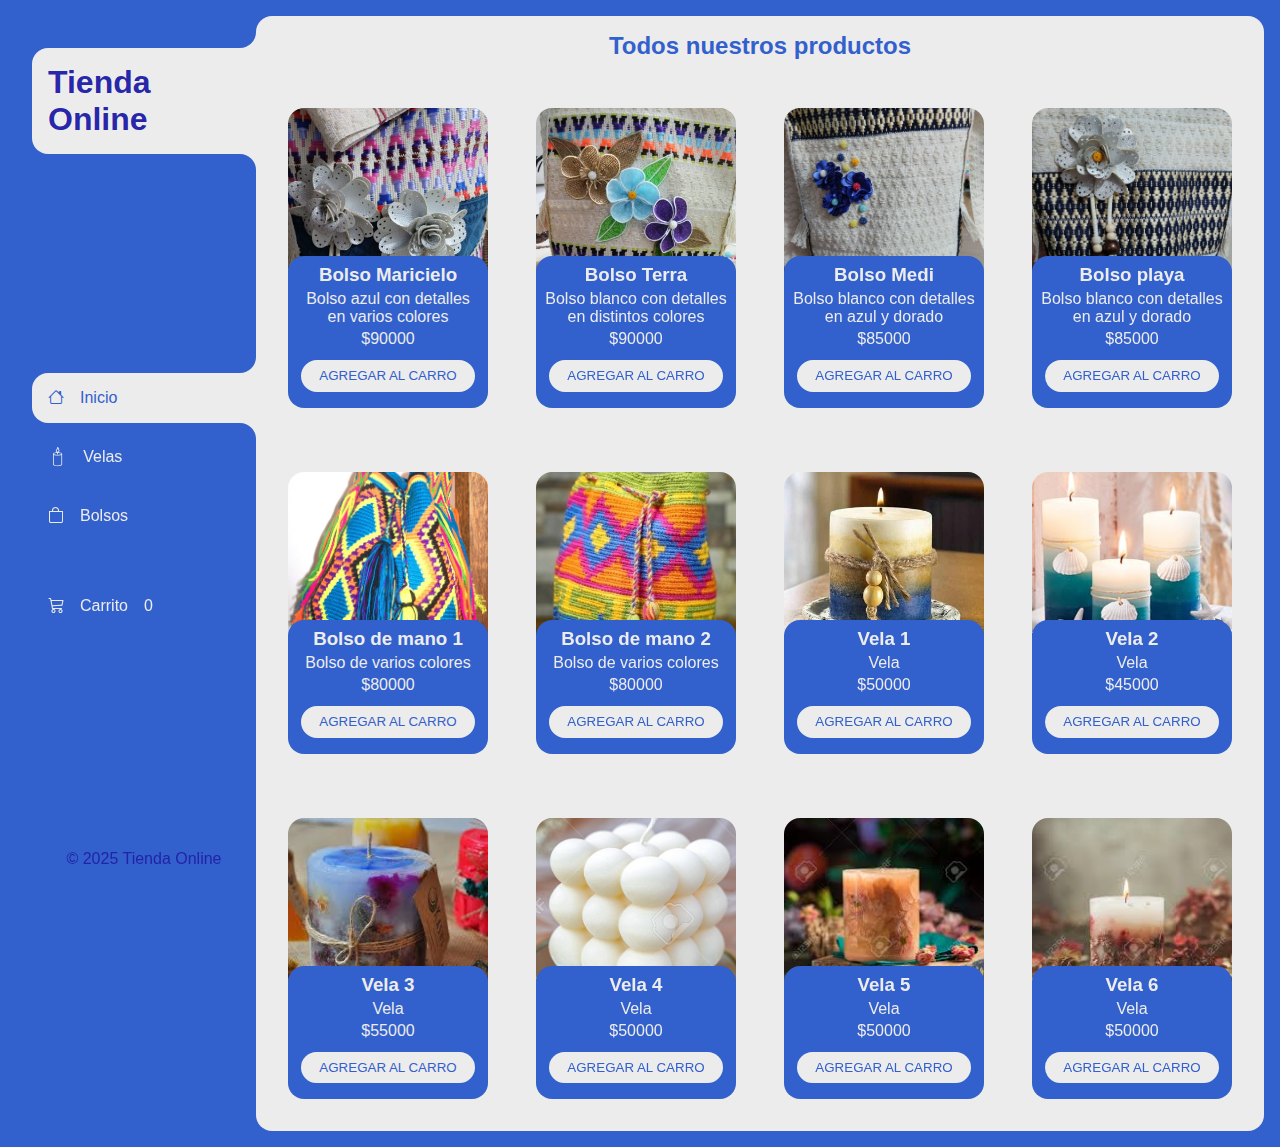
==== commit 1cf4caeb: "Actualización de rutas para imagenses y en compras.html; se añadió un nuevo archivo app.js con la ló" ====
--- a/Ingenieria-web-E-commerse/index.html
+++ b/Ingenieria-web-E-commerse/index.html
@@ -18,7 +18,7 @@
             <nav class="menu">
                 <ul class="menu-list">
                     <li><button class="boton-menu boton-categorias active"><i class="bi bi-house"></i> Inicio</button></li>
-                    <!--svg de vela--> 
+                    <!-- svg de vela --> 
                     <li><button class="boton-menu boton-categorias"> <svg class="vela-icon" viewBox="0 0 299.416 299.416">
                         <g>
                           <path fill="currentColor" d="M220.537,107.712c-0.053-16.681-31.774-23.089-57.458-24.625c7.573-3.76,12.974-10.697,14.616-19.541
@@ -45,184 +45,11 @@
             </footer>
         </aside>
         <main>
-            <h2 class="titulo-main">Todos nuestros productos</h2>
-            <div class="productos-main">
-                <div class="producto">
-                    <img class="producto-img" src="Img/Bolso 1.jpg" alt="imagen de bolso">
-                    <div class="producto-info">
-                        <h3 class="producto-titulo">Bolso Maricielo</h3>
-                        <p class="producto-descripcion">Bolso de color</p>
-                        <p class="producto-precio">90.000</p>
-                        <button class="boton-agregar-carro">Agregar al carro</button>
-                    </div>
+            <div>
+                <h2 class="titulo-main">Todos nuestros productos</h2>
+                <div id="container-producto" class="container-producto"></div>
                 </div>
             </div>
-            <div class="productos-main">
-                <div class="producto">
-                    <img class="producto-img" src="Img/Bolso 2.jpg" alt="">
-                    <div class="producto-info">
-                        <h3 class="producto-titulo">Bolso Terra</h3>
-                        <p class="producto-descripcion">Bolso de color</p>
-                        <p class="producto-precio">90.000</p>
-                        <button class="boton-agregar-carro">Agregar al carro</button>
-                    </div>
-                </div>
-            </div>
-            <div class="productos-main">
-                <div class="producto">
-                    <img class="producto-img" src="Img/Bolso 3.jpg" alt="">
-                    <div class="producto-info">
-                        <h3 class="producto-titulo">Bolso Medi</h3>
-                        <p class="producto-descripcion">Bolso de color</p>
-                        <p class="producto-precio">85.000</p>
-                        <button class="boton-agregar-carro">Agregar al carro</button>
-                    </div>
-                </div>
-            </div>
-            <div class="productos-main">
-                <div class="producto">
-                    <img class="producto-img" src="Img/Bolso 4.jpg" alt="">
-                    <div class="producto-info">
-                        <h3 class="producto-titulo">Bolso playa</h3>
-                        <p class="producto-descripcion">Bolso de color</p>
-                        <p class="producto-precio">85.000</p>
-                        <button class="boton-agregar-carro">Agregar al carro</button> 
-                    </div>
-                </div>
-            </div>
-            <div class="productos-main">
-                <div class="producto">
-                    <img class="producto-img" src="Img/Bolso 1.jpg" alt="imagen de bolso">
-                    <div class="producto-info">
-                        <h3 class="producto-titulo">Bolso Maricielo</h3>
-                        <p class="producto-descripcion">Bolso de color</p>
-                        <p class="producto-precio">90.000</p>
-                        <button class="boton-agregar-carro">Agregar al carro</button>
-                    </div>
-                </div>
-            </div>
-            <div class="productos-main">
-                <div class="producto">
-                    <img class="producto-img" src="Img/Bolso 2.jpg" alt="">
-                    <div class="producto-info">
-                        <h3 class="producto-titulo">Bolso Terra</h3>
-                        <p class="producto-descripcion">Bolso de color</p>
-                        <p class="producto-precio">90.000</p>
-                        <button class="boton-agregar-carro">Agregar al carro</button>
-                    </div>
-                </div>
-            </div>
-            <div class="productos-main">
-                <div class="producto">
-                    <img class="producto-img" src="Img/Bolso 3.jpg" alt="">
-                    <div class="producto-info">
-                        <h3 class="producto-titulo">Bolso Medi</h3>
-                        <p class="producto-descripcion">Bolso de color</p>
-                        <p class="producto-precio">85.000</p>
-                        <button class="boton-agregar-carro">Agregar al carro</button>
-                    </div>
-                </div>
-            </div>
-            <div class="productos-main">
-                <div class="producto">
-                    <img class="producto-img" src="Img/Bolso 4.jpg" alt="">
-                    <div class="producto-info">
-                        <h3 class="producto-titulo">Bolso playa</h3>
-                        <p class="producto-descripcion">Bolso de color</p>
-                        <p class="producto-precio">85.000</p>
-                        <button class="boton-agregar-carro">Agregar al carro</button> 
-                    </div>
-                </div>
-            </div>
-            <div class="productos-main">
-                <div class="producto">
-                    <img class="producto-img" src="Img/Bolso 1.jpg" alt="imagen de bolso">
-                    <div class="producto-info">
-                        <h3 class="producto-titulo">Bolso Maricielo</h3>
-                        <p class="producto-descripcion">Bolso de color</p>
-                        <p class="producto-precio">90.000</p>
-                        <button class="boton-agregar-carro">Agregar al carro</button>
-                    </div>
-                </div>
-            </div>
-            <div class="productos-main">
-                <div class="producto">
-                    <img class="producto-img" src="Img/Bolso 2.jpg" alt="">
-                    <div class="producto-info">
-                        <h3 class="producto-titulo">Bolso Terra</h3>
-                        <p class="producto-descripcion">Bolso de color</p>
-                        <p class="producto-precio">90.000</p>
-                        <button class="boton-agregar-carro">Agregar al carro</button>
-                    </div>
-                </div>
-            </div>
-            <div class="productos-main">
-                <div class="producto">
-                    <img class="producto-img" src="Img/Bolso 3.jpg" alt="">
-                    <div class="producto-info">
-                        <h3 class="producto-titulo">Bolso Medi</h3>
-                        <p class="producto-descripcion">Bolso de color</p>
-                        <p class="producto-precio">85.000</p>
-                        <button class="boton-agregar-carro">Agregar al carro</button>
-                    </div>
-                </div>
-            </div>
-            <div class="productos-main">
-                <div class="producto">
-                    <img class="producto-img" src="Img/Bolso 4.jpg" alt="">
-                    <div class="producto-info">
-                        <h3 class="producto-titulo">Bolso playa</h3>
-                        <p class="producto-descripcion">Bolso de color</p>
-                        <p class="producto-precio">85.000</p>
-                        <button class="boton-agregar-carro">Agregar al carro</button> 
-                    </div>
-                </div>
-            </div>
-            <div class="productos-main">
-                <div class="producto">
-                    <img class="producto-img" src="Img/Bolso 1.jpg" alt="imagen de bolso">
-                    <div class="producto-info">
-                        <h3 class="producto-titulo">Bolso Maricielo</h3>
-                        <p class="producto-descripcion">Bolso de color</p>
-                        <p class="producto-precio">90.000</p>
-                        <button class="boton-agregar-carro">Agregar al carro</button>
-                    </div>
-                </div>
-            </div>
-            <div class="productos-main">
-                <div class="producto">
-                    <img class="producto-img" src="Img/Bolso 2.jpg" alt="">
-                    <div class="producto-info">
-                        <h3 class="producto-titulo">Bolso Terra</h3>
-                        <p class="producto-descripcion">Bolso de color</p>
-                        <p class="producto-precio">90.000</p>
-                        <button class="boton-agregar-carro">Agregar al carro</button>
-                    </div>
-                </div>
-            </div>
-            <div class="productos-main">
-                <div class="producto">
-                    <img class="producto-img" src="Img/Bolso 3.jpg" alt="">
-                    <div class="producto-info">
-                        <h3 class="producto-titulo">Bolso Medi</h3>
-                        <p class="producto-descripcion">Bolso de color</p>
-                        <p class="producto-precio">85.000</p>
-                        <button class="boton-agregar-carro">Agregar al carro</button>
-                    </div>
-                </div>
-            </div>
-            <div class="productos-main">
-                <div class="producto">
-                    <img class="producto-img" src="Img/Bolso 4.jpg" alt="">
-                    <div class="producto-info">
-                        <h3 class="producto-titulo">Bolso playa</h3>
-                        <p class="producto-descripcion">Bolso de color</p>
-                        <p class="producto-precio">85.000</p>
-                        <button class="boton-agregar-carro">Agregar al carro</button> 
-                    </div>
-                </div>
-            </div>
-
         </main>
     </div>
 </body>
--- a/Ingenieria-web-E-commerse/styles.css
+++ b/Ingenieria-web-E-commerse/styles.css
@@ -134,29 +134,43 @@
 .titulo-main{
     color: var(--clr-main);
 }
-.productos-main {
+.container-producto {
     display: grid;
     grid-template-columns: repeat(4, 2fr);
-    display: inline-block;
-    gap: 1rem;
-    padding: 2rem;
-    align-items: auto;
+    gap: 1rem;
+}
+.producto {
+    display: flex;
+    flex-direction: column;
+    gap: 1rem;
+    padding: 1rem;
+    border-radius: 1rem;
+    background-color: var(--clr-white);
 }
 .producto-img {
     width: 100%;
     height: 180px;
+    cursor: pointer;
     object-fit: cover;
     border-radius: 1rem;
     margin-top: 1rem;
+    transition: transform 0.3s;
+}
+.producto-img:active{
+    transform: scale(1.2);
+    z-index: 1;
+    position: relative;
 }
 .producto-info {
     background-color: var(--clr-main);
     color: var(--clr-white);
-    padding: .5rem;
-    border-radius: 1rem;
-    margin-top: -2rem;
+    padding: 0.5rem;
+    border-radius: 1rem;
+    margin-top: -3rem;
     position: relative;
     display: flex;
+    text-align: center;
+    align-items: center;
     flex-direction: column;
     gap: .25rem;
 }
@@ -168,12 +182,10 @@
     border-radius: 1rem;
     background-color: var(--clr-white);
     color: var(--clr-main);
-    text-align: center;
     text-transform: uppercase;
     justify-content: space-between;
-    align-items: center;
-    cursor: pointer;
-    transition: background-color 0.3s, color 0.3s;
+    cursor: pointer;
+    transition: background-color 0.4s, color 0.4s;
 }
 .boton-agregar-carro:hover {
     background-color: var(--clr-main);
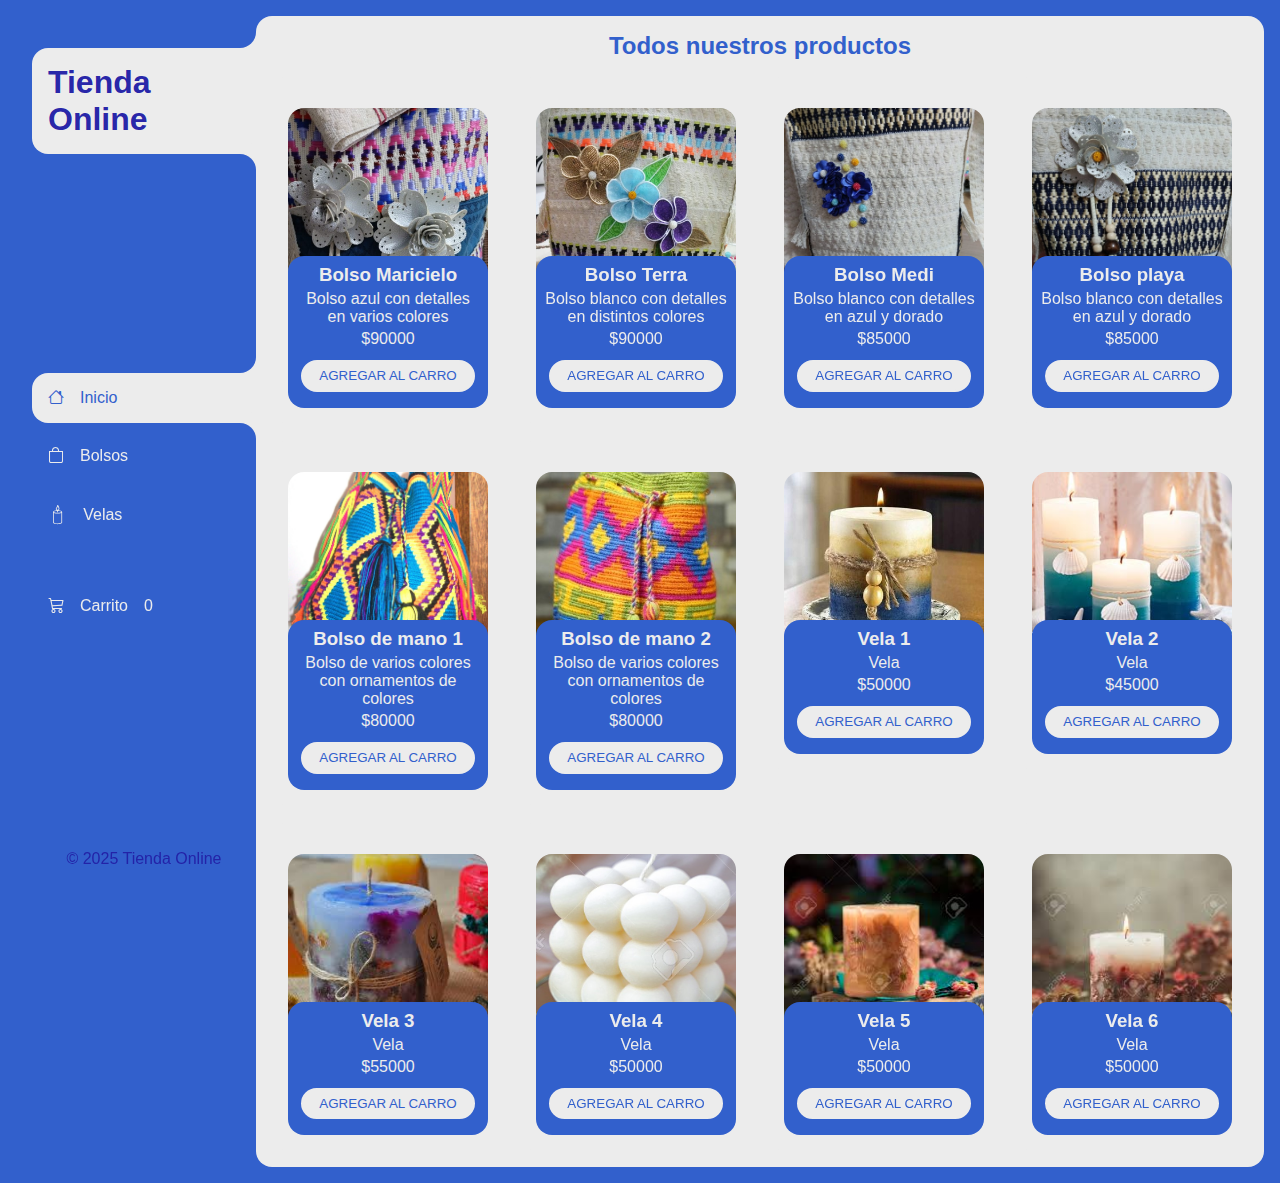
==== commit 9995903e: "se implemento la lógica para manejar el carro de compras y l anavegacion en la pagina cosas como; ag" ====
--- a/Ingenieria-web-E-commerse/index.html
+++ b/Ingenieria-web-E-commerse/index.html
@@ -17,9 +17,10 @@
             </header>
             <nav class="menu">
                 <ul class="menu-list">
-                    <li><button class="boton-menu boton-categorias active"><i class="bi bi-house"></i> Inicio</button></li>
+                    <li><button id="todos-los-productos" class="boton-menu boton-categorias active"><i class="bi bi-house"></i> Inicio</button></li>
+                    <li><button id="bolsos" class="boton-menu boton-categorias"><i class="bi bi-bag"></i> Bolsos</button></li>
                     <!-- svg de vela --> 
-                    <li><button class="boton-menu boton-categorias"> <svg class="vela-icon" viewBox="0 0 299.416 299.416">
+                    <li><button id="velas" class="boton-menu boton-categorias"> <svg class="vela-icon" viewBox="0 0 299.416 299.416">
                         <g>
                           <path fill="currentColor" d="M220.537,107.712c-0.053-16.681-31.774-23.089-57.458-24.625c7.573-3.76,12.974-10.697,14.616-19.541
                           c3.495-18.853-15.357-56.24-22.877-61.906c-2.383-1.801-5.243-2.118-7.626-0.953c-1.165,0.583-3.866,2.436-3.866,6.884
@@ -35,9 +36,8 @@
                           C206.769,278.498,184.95,286.918,149.681,286.918z"/>
                         </g>
                       </svg> Velas</button></li>
-                      
-                    <li><button class="boton-menu boton-categorias"><i class="bi bi-bag"></i> Bolsos</button></li>
-                    <li><a class="boton-menu boton-carro" href="compras.html"><i class="bi bi-cart3"></i> Carrito <span> 0</span></a></li>
+                    <!-- Aqui se agregan los productos de la pagina -->
+                    <li><a class="boton-menu boton-carro" href="compras.html"><i class="bi bi-cart3"></i> Carrito <span id="numero-productos"> 0</span></a></li>
                 </ul>
             </nav>
             <footer class="footer">
--- a/Ingenieria-web-E-commerse/styles.css
+++ b/Ingenieria-web-E-commerse/styles.css
@@ -194,6 +194,9 @@
 
 /*  Carro */
 
+.disabled {
+    display: none !important;
+}
 .carro{
     display: flex;
     flex-direction: column;
@@ -205,9 +208,11 @@
     border-radius: 1rem;
 }
 .carro-vacio {
-    display:none;
+    display: flex;
+    margin: 20% 25% 0 0;
     justify-content: center;
     align-items: center;
+    width: 100%;
     height: 100%;
     font-size: 2rem;
     color: var(--clr-main);
